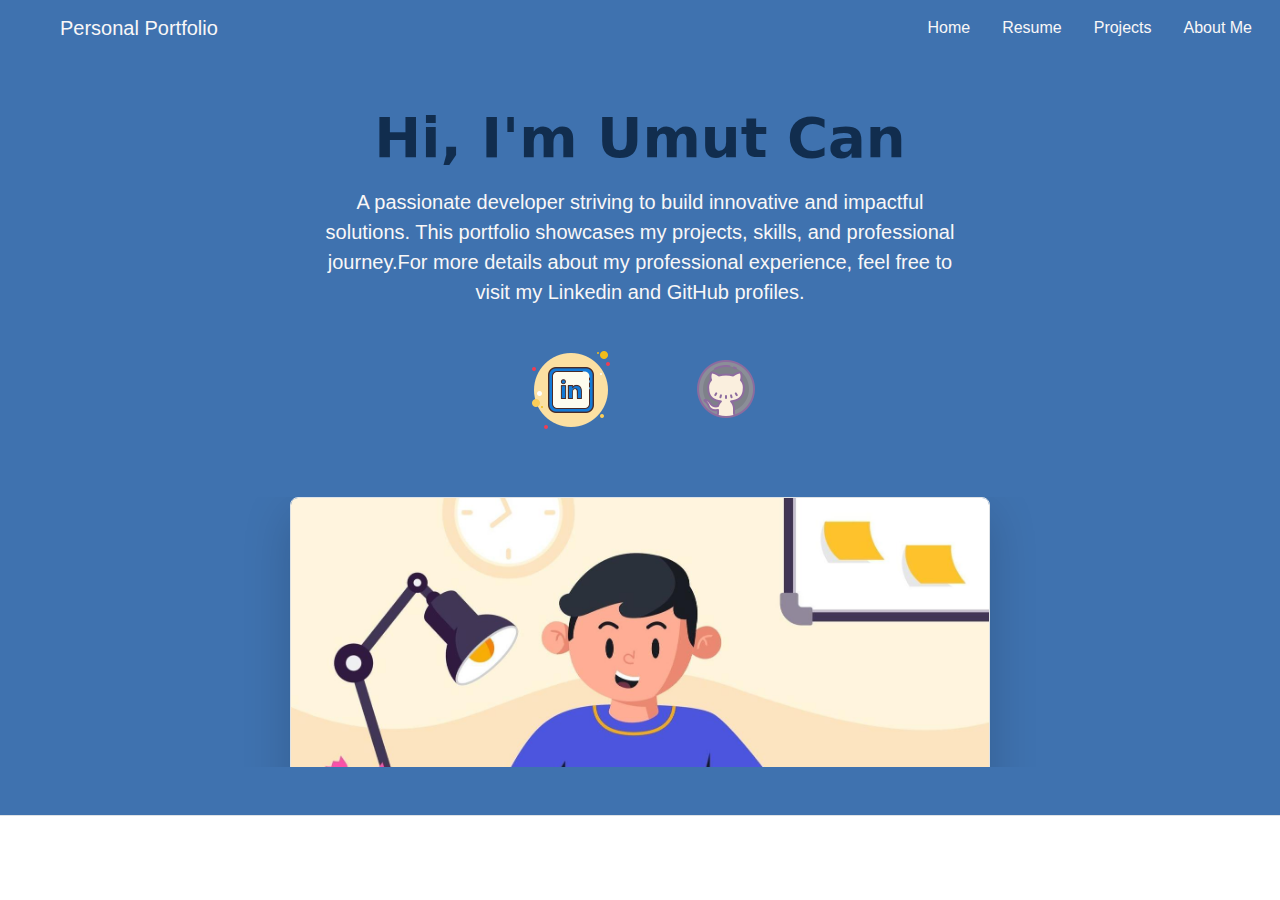
==== index.html @ 704ba35a "home-page-finished" ====
<!DOCTYPE html>
<html lang="en">
  <head>
    <meta charset="UTF-8" />
    <meta name="viewport" content="width=device-width, initial-scale=1.0" />
    <title>Document</title>
    <!-- bootstrap cdn -->
    <link
      href="https://cdn.jsdelivr.net/npm/bootstrap@5.3.3/dist/css/bootstrap.min.css"
      rel="stylesheet"
      integrity="sha384-QWTKZyjpPEjISv5WaRU9OFeRpok6YctnYmDr5pNlyT2bRjXh0JMhjY6hW+ALEwIH"
      crossorigin="anonymous"
    />
    <script
      src="https://cdn.jsdelivr.net/npm/bootstrap@5.3.3/dist/js/bootstrap.bundle.min.js"
      integrity="sha384-YvpcrYf0tY3lHB60NNkmXc5s9fDVZLESaAA55NDzOxhy9GkcIdslK1eN7N6jIeHz"
      crossorigin="anonymous"
    ></script>
    <!-- css file -->
    <link rel="stylesheet" href="css/styles.css" />
    <style>
  .btn-custom {

    color: white;
 
    transition: background-color 0.3s, color 0.3s;
  }

  .btn-custom:hover {
    background-color: white;
   
  }
  .name-text {
    color:#112D4E;
  }
</style>
  </head>
  <body>
    <!-- Navbar -->
    <section id="navbar-section">
      <nav class="navbar navbar-expand-sm" aria-label="Sixth navbar example">
        <div class="container-fluid">
          <a class="navbar-brand mx-5 main-text " href="#">Personal Portfolio</a>
          <button
            class="navbar-toggler"
            type="button"
            data-bs-toggle="collapse"
            data-bs-target="#navbarsExample06"
            aria-controls="navbarsExample06"
            aria-expanded="true"
            aria-label="Toggle navigation"
          >
            <span class="navbar-toggler-icon"></span>
          </button>

          <div
            class="navbar-collapse collapse show "
            id="navbarsExample06"
            style=""
          >
            <ul class="navbar-nav ms-auto mb-2 mb-xl-0 ">
              <li class="nav-item">
                <a class="nav-link  px-3" aria-current="page" href="#">Home</a>
              </li>
           
        
              <li class="nav-item">
                <a href="" class="nav-link px-3">
                    Resume
                </a>
              </li>
              
              <li class="nav-item">
                <a href="" class="nav-link px-3">
                    Projects
                </a>
              </li>
                           
              <li class="nav-item">
                <a href="" class="nav-link px-3">
                    About Me
                </a>
              </li>
          </div>
        </div>
      </nav>
    </section>
    <section id="hero">
        <div class=" py-5 text-center border-bottom">
    <h1 class="display-4 fw-bold  name-text">Hi, I'm Umut Can</h1>
    <div class="col-lg-6 mx-auto my-3">
      <p class="lead mb-4 second-text">A passionate developer striving to build innovative and impactful solutions. This portfolio showcases my projects, skills, and professional journey.For more details about my professional experience, feel free to visit my Linkedin and GitHub profiles.</p>
      <div class="d-grid gap-2 d-sm-flex justify-content-sm-center mb-5">
        <button type="button" class="btn  btn-lg px-4 me-sm-3 btn-custom"> <a href="https://www.linkedin.com/in/umut-can-kavak/"><img src="/images/icons8-linkedin-100.png" alt=""></a>  </button>
        <button type="button" class="btn  btn-lg px-4 btn-custom"><a href="https://github.com/UmutcanKAVAK"><img src="/images/icons8-github-64.png" alt=""></a></button>
      </div>
    </div>
    <div class="overflow-hidden" style="max-height: 30vh;">
      <div class="container px-5">
        <img src="images/student-studying-at-home-free-vector.jpg" class="img-fluid border rounded-3 shadow-lg " alt="Example image" width="700" height="500" loading="lazy">
      </div>
    </div>
  </div>
    </section>
    <section id="resume"></section>
    <section id="projects"></section>
    <section id="aboutme"></section>
  </body>
</html>
---- css/styles.css ----
#navbar-section{
        /* background: linear-gradient(to right, #fff8e2, #684A3A); */
        /* background-image: linear-gradient(to right, rgba(255, 0, 0, 0), rgba(255, 0, 0, 1)); */
    background:#3F72AF
    }

    .nav-item{
    
        font-size: 1rem;
    font-family: 'Inter', sans-serif;
    }


    #hero {
        /* background: linear-gradient(to right, #fff8e2, #684A3A); */
        /* background-image: linear-gradient(to right, rgba(255, 0, 0, 0), rgba(255, 0, 0, 1)); */
        background: #3F72AF;
    }

    .main-text {
        font-family: 'Inter', sans-serif;
        color: #F9F7F7;
    }

    .second-text {
font-family: 'Work Sans', sans-serif;
color: #F9F7F7;
    }

    .nav-link{
        color: #F9F7F7;
    }
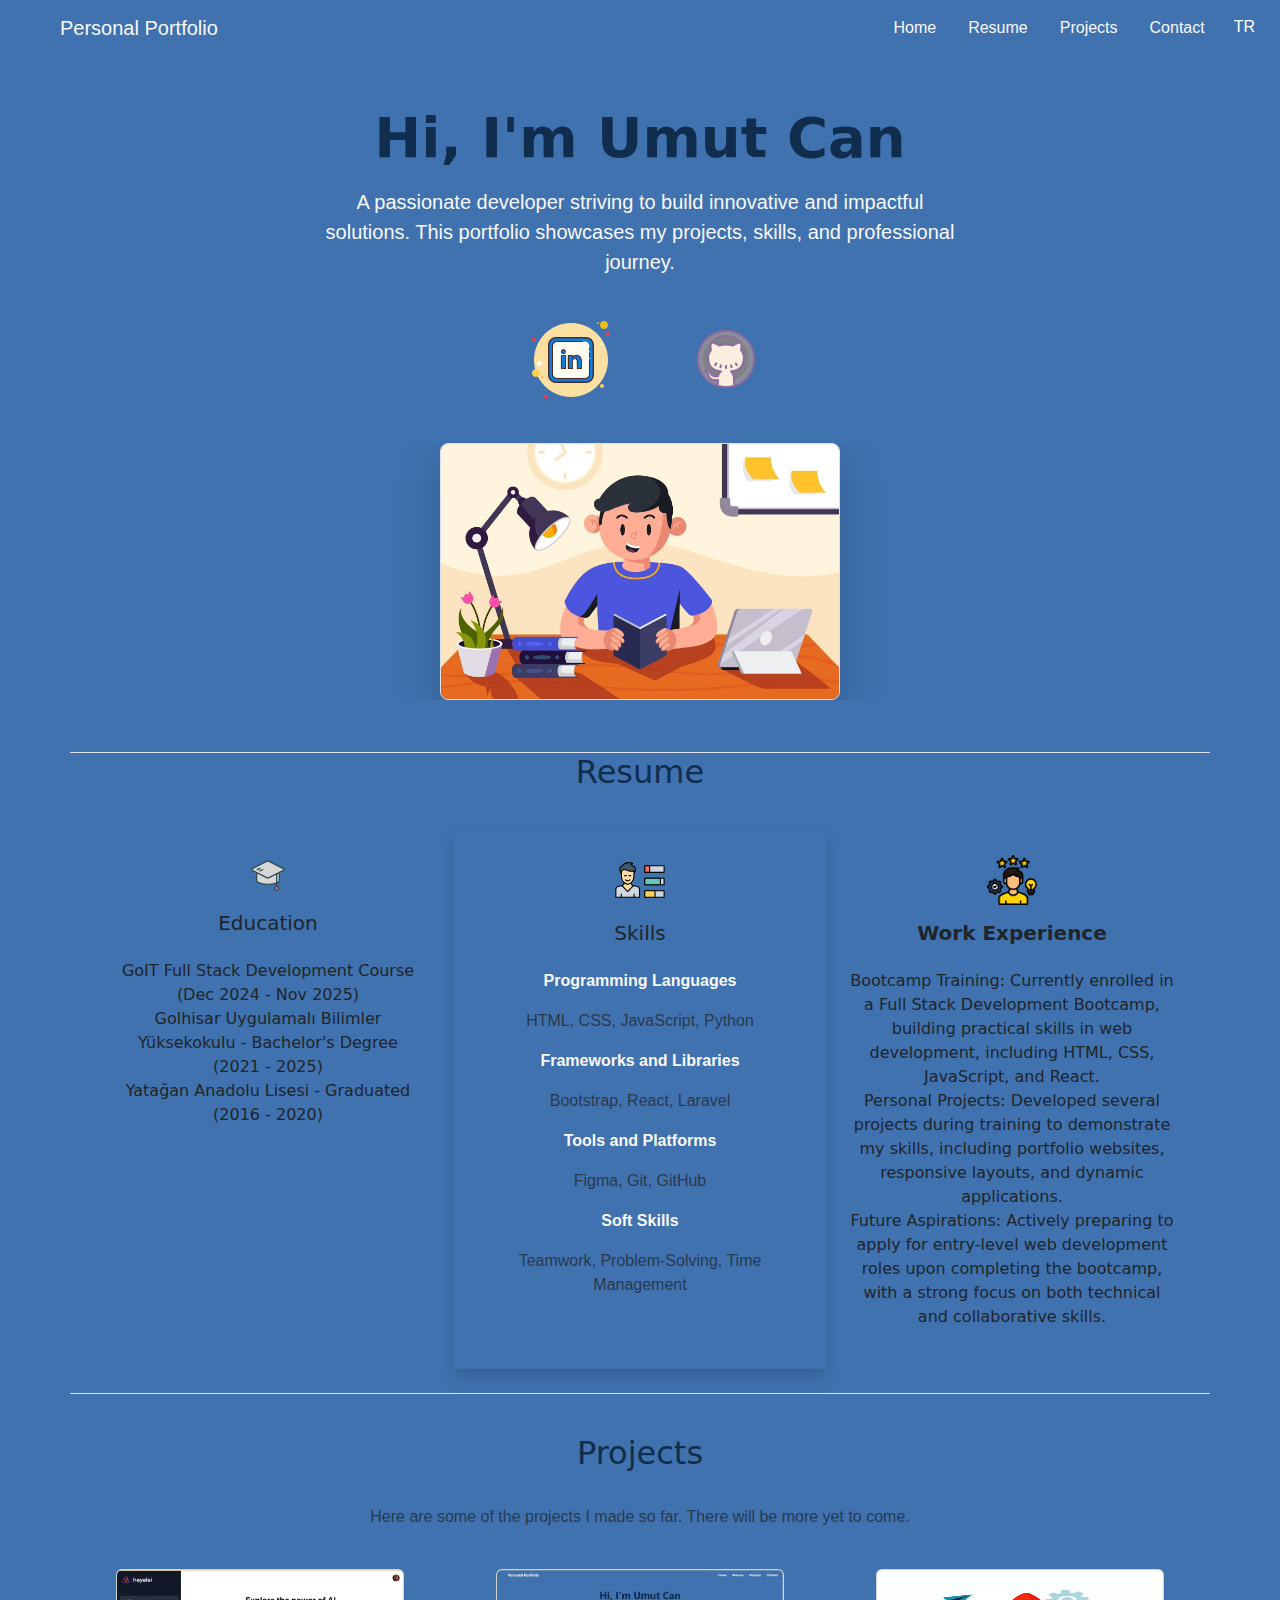
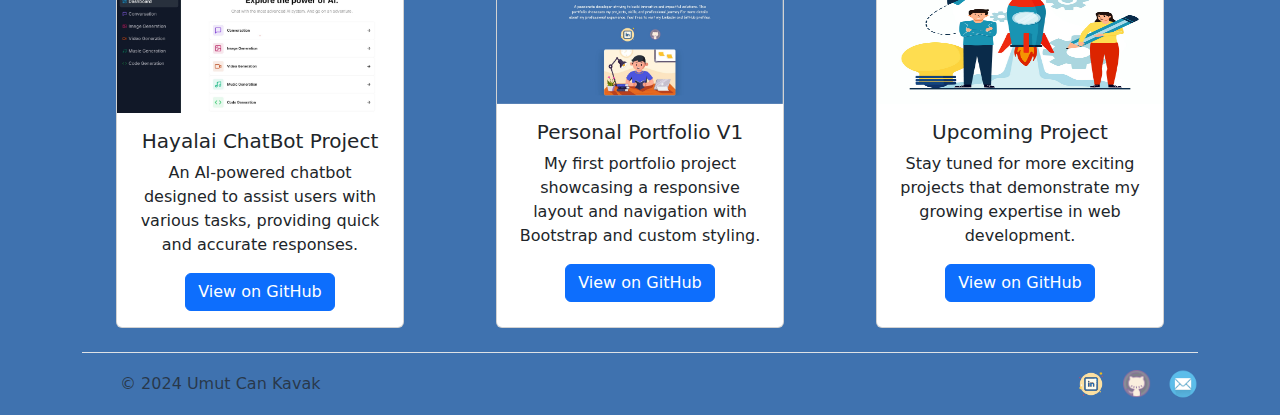
==== commit 774c6025: "Co-authored-by: yselimozel@gmail.com <yselimozel@gmail.com>" ====
--- a/index.html
+++ b/index.html
@@ -33,11 +33,11 @@
   .name-text {
     color:#112D4E;
   }
-</style>
+</style>   
   </head>
-  <body>
+  <body style="background-color: #3f72af;">
     <!-- Navbar -->
-    <section id="navbar-section">
+    <section id="navbar-section ">
       <nav class="navbar navbar-expand-sm" aria-label="Sixth navbar example">
         <div class="container-fluid">
           <a class="navbar-brand mx-5 main-text " href="#">Personal Portfolio</a>
@@ -60,25 +60,33 @@
           >
             <ul class="navbar-nav ms-auto mb-2 mb-xl-0 ">
               <li class="nav-item">
-                <a class="nav-link  px-3" aria-current="page" href="#">Home</a>
+                <a id="home-link" class="nav-link  px-3" aria-current="page" href="#">Home</a>
               </li>
            
         
               <li class="nav-item">
-                <a href="" class="nav-link px-3">
+                <a    id="resume-link" href="#resume" class="nav-link px-3">
                     Resume
                 </a>
               </li>
               
               <li class="nav-item">
-                <a href="" class="nav-link px-3">
+                <a   id="projects-link" href="#projects" class="nav-link px-3">
                     Projects
                 </a>
               </li>
                            
               <li class="nav-item">
-                <a href="" class="nav-link px-3">
-                    About Me
+                <a  id="contact-link"  href="/contact.html" class="nav-link px-3">
+Contact
+                </a>
+              </li>
+
+                    <li class="nav-item">
+             
+<button id="languageToggle" class="btn btn-custom">TR</button>
+
+
                 </a>
               </li>
           </div>
@@ -86,24 +94,431 @@
       </nav>
     </section>
     <section id="hero">
-        <div class=" py-5 text-center border-bottom">
-    <h1 class="display-4 fw-bold  name-text">Hi, I'm Umut Can</h1>
+        <div class=" py-5 text-center">
+    <h1 id="hero-greeting" class="display-4 fw-bold  name-text">Hi, I'm Umut Can</h1>
     <div class="col-lg-6 mx-auto my-3">
-      <p class="lead mb-4 second-text">A passionate developer striving to build innovative and impactful solutions. This portfolio showcases my projects, skills, and professional journey.For more details about my professional experience, feel free to visit my Linkedin and GitHub profiles.</p>
-      <div class="d-grid gap-2 d-sm-flex justify-content-sm-center mb-5">
+      <p  id="hero-description" class="lead mb-4 second-text">A passionate developer striving to build innovative and impactful solutions. This portfolio showcases my projects, skills, and professional journey.For more details about my professional experience, feel free to visit my Linkedin and GitHub profiles.</p>
+      <div class="d-grid gap-2 d-sm-flex justify-content-sm-center mb-4">
         <button type="button" class="btn  btn-lg px-4 me-sm-3 btn-custom"> <a href="https://www.linkedin.com/in/umut-can-kavak/"><img src="/images/icons8-linkedin-100.png" alt=""></a>  </button>
         <button type="button" class="btn  btn-lg px-4 btn-custom"><a href="https://github.com/UmutcanKAVAK"><img src="/images/icons8-github-64.png" alt=""></a></button>
       </div>
     </div>
-    <div class="overflow-hidden" style="max-height: 30vh;">
+    <div class=" overflow-hidden" style="max-height: 30vh;  max-height:50vh ;">
       <div class="container px-5">
-        <img src="images/student-studying-at-home-free-vector.jpg" class="img-fluid border rounded-3 shadow-lg " alt="Example image" width="700" height="500" loading="lazy">
+        <img src="images/student-studying-at-home-free-vector.jpg" class=" border rounded-3 shadow-lg img-fluid " alt="Example image" width="400" height="400" loading="lazy">
       </div>
     </div>
   </div>
     </section>
-    <section id="resume"></section>
-    <section id="projects"></section>
-    <section id="aboutme"></section>
+    <section id="resume">
+<div class="container my-1 border-bottom border-top">
+	<div class="row">
+		<div class="col-md-12 text-center">
+			<div class="lc-block">
+				
+				<h2 id="resume-header" editable="inline" class="name-text" ><b>Resume</b></h2>
+        <p></p>
+			</div>
+			<!-- /lc-block -->
+		</div>
+	</div>
+	<div class="row pt-4 pb-4 g-0">
+		<div class="col-md-4 text-center">
+			<div class="lc-block p-4">
+				<div>
+				<img src="images/education.svg" alt="" width="40px" height="40px">
+					<h5 id="education-header" class="mb-4 mt-3" editable="inline">
+						<strong>Education</strong>
+					</h5>
+				</div>
+				<div >
+          <ul id="education-details" class="list-unstyled">
+            <li><p class="second-text fw-bold">GoIT Full Stack Development Course <br>
+              <p class="second-text text-muted">(2024 December - November 2025) </p> </p></li>
+            <li><p class="second-text    fw-bold "> Golhisar Uygulamalari Bilimler Yuksekokulu</p></li>
+            <li>  <p class="second-text  text-muted    ">Bachelors Degree (2021-2025)</p> </li>
+             <li><p class="second-text  fw-bold"      >Yatagan Anadolu Lisesi - Graduated</p></li>
+            <li>  <p class="second-text text-muted "     >High School Degree (2016-2020)</p> </li>
+          </ul>
+
+         
+				</div>
+			</div>
+			<!-- /lc-block -->
+		</div>
+		<div class="col-md-4 text-center shadow">
+			<div class="lc-block p-4">
+				<div>
+		<img src="images/skills-8818.svg" alt="" width="50px" height="50px">
+					<h5 id="skills-header" class="mb-4 mt-3" editable="inline">
+						<strong>Skills</strong>
+					</h5>
+				</div>
+			<div class="">
+  <ul id="skills-details" class="list-unstyled">
+    <li>
+      <p class="second-text fw-bold">Programming Languages</p>
+      <p class="text-muted second-text">HTML, CSS, JavaScript, Python</p>
+    </li>
+    <li>
+      <p class="second-text fw-bold">Frameworks and Libraries</p>
+      <p class="text-muted second-text">Bootstrap, React, Laravel</p>
+    </li>
+    <li>
+      <p class="second-text fw-bold">Tools and Platforms</p>
+      <p class="text-muted second-text">Figma, Git, GitHub</p>
+    </li>
+    <li>
+      <p class="second-text fw-bold">Soft Skills</p>
+      <p class="text-muted second-text">Teamwork, Problem-Solving, Time Management</p>
+    </li>
+  </ul>
+</div>
+
+			</div>
+		</div>
+		<div class="col-md-4 text-center">
+			<div class="lc-block p-4">
+				<div>
+		<!-- image here -->
+    <div>
+  <img src="images/expertise_17378291.png" alt="Work Experience Icon" width="50" height="50">
+  <h5   id="work-experience-header"   class="mb-4 mt-3">
+    <strong>Work Experience</strong>
+  </h5>
+</div>
+<div>
+  <ul  id="work-experience" class="list-unstyled">
+    <li>
+      <p class="second-text fw-bold">Bootcamp Training</p>
+      <p class="text-muted second-text">Currently enrolled in a Full Stack Development Bootcamp, building practical skills in web development, including HTML, CSS, JavaScript, and React.</p>
+    </li>
+    <li>
+      <p class="second-text fw-bold">Personal Projects</p>
+      <p class="text-muted second-text">Developed several projects during training to demonstrate my skills, including portfolio websites, responsive layouts, and dynamic applications.</p>
+    </li> 
+    <li> 
+      <p class="second-text fw-bold">Future Aspirations</p>
+      <p class="text-muted second-text ">Actively preparing to apply for entry-level web development roles upon completing the bootcamp, with a strong focus on both technical and collaborative skills.</p>
+    </li>
+  </ul>
+</div>
+
+</div>
+			</div>
+		</div>
+	</div>
+</div>
+</section>
+
+<section id="projects">
+  <div class="container  ">
+    <div  id="projects-container" class="row  justify-content-center g-4 my-3 align-contents-center text-center">
+      <!-- Hayalai ChatBot Project -->
+
+       				
+				<h2  id="projects-header" editable="inline" class="name-text" ><b>Projects</b></h2>
+        <p id="projects-description" class="text-muted second-text ">Here are some of the projects I made so far. There will be more yet to come.</p>
+      <div class="col-lg-4 col-md-6 col-sm-12 d-flex justify-content-center">
+        <div class="card h-100" style="width: 18rem;">
+          <img src="images/hayalai.jpg" class="card-img-top" alt="Hayalai ChatBot Project">
+          <div class="card-body">
+            <h5 class="card-title">Hayalai ChatBot Project</h5>
+            <p class="card-text">An AI-powered chatbot designed to assist users with various tasks, providing quick and accurate responses.</p>
+            <a href="https://github.com/UmutcanKAVAK/next_project" class="btn btn-primary github-button" target="_blank">View on GitHub</a>
+          </div>
+        </div>
+      </div>
+
+      <!-- Personal Portfolio V1 -->
+      <div class="col-lg-4 col-md-6 col-sm-12 d-flex justify-content-center  ">
+        <div class="card h-100" style="width: 18rem;">
+          <img src="images/main-page-resume.jpg" class="card-img-top" alt="Personal Portfolio V1">
+          <div class="card-body">
+            <h5 class="card-title">Personal Portfolio V1</h5>
+            <p class="card-text">My first portfolio project showcasing a responsive layout and navigation with Bootstrap and custom styling.</p>
+            <a href="https://github.com/UmutcanKAVAK/capstone-project-2" class="btn btn-primary github-button" target="_blank">View on GitHub</a>
+          </div>
+        </div>
+      </div>
+
+            <div class="col-lg-4 col-md-6 col-sm-12 d-flex justify-content-center">
+        <div class="card h-100" style="width: 18rem;">
+          <img src="images/4992491.jpg" class="card-img-top" width="286px" height="134.2px" alt="Personal Portfolio V1">
+          <div class="card-body">
+            <h5 class="card-title">Upcoming Project</h5>
+            <p class="card-text">Stay tuned for more exciting projects that demonstrate my growing expertise in web development.</p>
+            <a href="https://github.com/UmutcanKAVAK/capstone-project-2" class="btn btn-primary github-button" target="_blank">View on GitHub</a>
+          </div>
+        </div>
+      </div>
+
+    </div>
+  </div>
+</section>
+
+
+
+    <!-- Footer Section -->
+
+ <div id="footer" class="container " >
+  <footer  class="d-flex flex-wrap justify-content-between align-items-center py-3   mt-4 border-top w-100">
+    <div class="col-md-4 d-flex align-items-center">
+      <a href="/" class="mb-3 me-2 mb-md-0 text-body-secondary text-decoration-none lh-1">
+        <svg class="bi" width="30" height="24"><use xlink:href="#bootstrap"></use></svg>
+      </a>
+      <span  id="footer-text" class="mb-3 mb-md-0 text-body-secondary">© 2024 Umut Can Kavak</span>
+    </div>
+
+    <ul class="nav col-md-4 justify-content-end list-unstyled d-flex">
+      <li class="ms-3">
+        <a class="text-body-secondary" href="https://www.linkedin.com/in/umut-can-kavak/" target="_blank">
+          <img src="/images/icons8-linkedin-100.png" alt="LinkedIn" width="30">
+        </a>
+      </li>
+      <li class="ms-3">
+        <a class="text-body-secondary" href="https://github.com/UmutcanKAVAK" target="_blank">
+          <img src="/images/icons8-github-64.png" alt="GitHub" width="30">
+        </a>
+      </li>
+      <li class="ms-3">
+        <a class="text-body-secondary" href="mailto:umutcankvk335@gmail.com">
+          <img src="/images/mail-1454731_640.webp" alt="Email" width="30">
+        </a>
+      </li>
+    </ul>
+  </footer>
+</div>
+
+<script>
+  document.addEventListener("DOMContentLoaded", () => {
+  // Place your script logic here
+  updateLanguage(currentLanguage);
+});
+
+  const translations = {
+  en: {
+    navbarBrand: "Personal Portfolio",
+    homeLink: "Home",
+    resumeLink: "Resume",
+    projectsLink: "Projects",
+    contactLink: "Contact",
+    languageButton: "Switch to Turkish",
+    heroGreeting: "Hi, I'm Umut Can",
+    heroDescription:
+      "A passionate developer striving to build innovative and impactful solutions. This portfolio showcases my projects, skills, and professional journey.",
+    resumeHeader: "Resume",
+    educationHeader: "Education",
+    educationDetails: [
+      "GoIT Full Stack Development Course (Dec 2024 - Nov 2025)",
+      "Golhisar Uygulamalı Bilimler Yüksekokulu - Bachelor's Degree",
+      "(2021 - 2025)",
+      "Yatağan Anadolu Lisesi - Graduated",
+      "(2016 - 2020)",
+    ],
+    skillsHeader: "Skills",
+    skillsDetails: {
+      programming: "Programming Languages",
+      programmingList: "HTML, CSS, JavaScript, Python",
+      frameworks: "Frameworks and Libraries",
+      frameworksList: "Bootstrap, React, Laravel",
+      tools: "Tools and Platforms",
+      toolsList: "Figma, Git, GitHub",
+      softSkills: "Soft Skills",
+      softSkillsList: "Teamwork, Problem-Solving, Time Management",
+    },
+    workExperienceHeader: "Work Experience",
+    workExperienceDetails: [
+      {
+        title: "Bootcamp Training",
+        description:
+          "Currently enrolled in a Full Stack Development Bootcamp, building practical skills in web development, including HTML, CSS, JavaScript, and React.",
+      },
+      {
+        title: "Personal Projects",
+        description:
+          "Developed several projects during training to demonstrate my skills, including portfolio websites, responsive layouts, and dynamic applications.",
+      },
+      {
+        title: "Future Aspirations",
+        description:
+          "Actively preparing to apply for entry-level web development roles upon completing the bootcamp, with a strong focus on both technical and collaborative skills.",
+      },
+    ],
+    projectsHeader: "Projects",
+    projectsDetails: [
+      {
+        title: "Hayalai ChatBot Project",
+        description:
+          "An AI-powered chatbot designed to assist users with various tasks, providing quick and accurate responses.",
+      },
+      {
+        title: "Personal Portfolio V1",
+        description:
+          "My first portfolio project showcasing a responsive layout and navigation with Bootstrap and custom styling.",
+      },
+      {
+        title: "Upcoming Project",
+        description:
+          "Stay tuned for more exciting projects that demonstrate my growing expertise in web development.",
+      },
+    ],
+    footerText: "© 2024 Umut Can Kavak",
+
+
+
+ projectsDescription: "Here are some of the projects I made so far. There will be more yet to come.",
+   viewOnGitHub: "View on GitHub",
+
+  },
+  tr: {
+    navbarBrand: "Kişisel Portföy",
+    homeLink: "Anasayfa",
+    resumeLink: "Özgeçmiş",
+    projectsLink: "Projeler",
+    contactLink: "İletişim",
+    languageButton: "İngilizce'ye Geç",
+    heroGreeting: "Merhaba, Ben Umut Can",
+    heroDescription:
+      "Yenilikçi ve etkili çözümler oluşturmak için tutkulu bir geliştirici. Bu portföy, projelerimi, becerilerimi ve profesyonel yolculuğumu sergiler.",
+    resumeHeader: "Özgeçmiş",
+    educationHeader: "Eğitim",
+    educationDetails: [
+      "GoIT Tam Yığın Geliştirme Kursu (Aralık 2024 - Kasım 2025)",
+      "Gölhisar Uygulamalı Bilimler Yüksekokulu - Lisans Derecesi",
+      "(2021 - 2025)",
+      "Yatağan Anadolu Lisesi - Mezun",
+      "(2016 - 2020)",
+    ],
+    skillsHeader: "Beceriler",
+    skillsDetails: {
+      programming: "Programlama Dilleri",
+      programmingList: "HTML, CSS, JavaScript, Python",
+      frameworks: "Çerçeveler ve Kütüphaneler",
+      frameworksList: "Bootstrap, React, Laravel",
+      tools: "Araçlar ve Platformlar",
+      toolsList: "Figma, Git, GitHub",
+      softSkills: "Kişisel Beceriler",
+      softSkillsList: "Ekip Çalışması, Problem Çözme, Zaman Yönetimi",
+    },
+    workExperienceHeader: "İş Deneyimi",
+    workExperienceDetails: [
+      {
+        title: "Bootcamp Eğitimi",
+        description:
+          "HTML, CSS, JavaScript ve React dahil olmak üzere web geliştirme konusunda pratik beceriler kazandıran bir Tam Yığın Geliştirme Bootcamp'ine katılmaktayım.",
+      },
+      {
+        title: "Kişisel Projeler",
+        description:
+          "Portföy web siteleri, duyarlı tasarımlar ve dinamik uygulamalar dahil olmak üzere becerilerimi göstermek için eğitim sırasında birçok proje geliştirdim.",
+      },
+      {
+        title: "Gelecek Hedefleri",
+        description:
+          "Bootcamp'i tamamladıktan sonra giriş seviyesi web geliştirme pozisyonlarına başvurmak için aktif olarak hazırlanıyorum ve hem teknik hem de iş birliği becerilerine odaklanıyorum.",
+      },
+    ],
+    projectsHeader: "Projeler",
+    projectsDetails: [
+      {
+        title: "Hayalai ChatBot Projesi",
+        description:
+          "Kullanıcıları çeşitli görevlerde desteklemek için tasarlanmış, hızlı ve doğru yanıtlar sağlayan bir yapay zeka destekli chatbot.",
+      },
+      {
+        title: "Kişisel Portföy V1",
+        description:
+          "Bootstrap ve özel stil kullanılarak oluşturulmuş, duyarlı bir tasarımı ve gezinmeyi sergileyen ilk portföy projem.",
+      },
+      {
+        title: "Yaklaşan Proje",
+        description:
+          "Web geliştirme konusundaki büyüyen uzmanlığımı gösteren daha heyecan verici projeler için takipte kalın.",
+      },
+    ],
+    footerText: "© 2024 Umut Can Kavak",  projectsDescription: "Şimdiye kadar yaptığım bazı projeler burada. Daha fazlası yakında gelecek.", viewOnGitHub: "GitHub'da Görüntüle",
+  },
+};
+
+let currentLanguage = "en";
+
+function updateLanguage(language) {
+  // Navbar
+  document.querySelector(".navbar-brand").innerText = translations[language].navbarBrand;
+  document.querySelector("#home-link").innerText = translations[language].homeLink;
+  document.querySelector("#resume-link").innerText = translations[language].resumeLink;
+  document.querySelector("#projects-link").innerText = translations[language].projectsLink;
+  document.querySelector("#contact-link").innerText = translations[language].contactLink;
+
+  // Hero Section
+  document.getElementById("hero-greeting").innerText = translations[language].heroGreeting;
+  document.getElementById("hero-description").innerText = translations[language].heroDescription;
+
+  // Resume Section
+  document.getElementById("resume-header").innerText = translations[language].resumeHeader;
+  document.getElementById("education-header").innerText = translations[language].educationHeader;
+
+  const educationList = translations[language].educationDetails
+    .map((item) => `<li>${item}</li>`)
+    .join("");
+  document.getElementById("education-details").innerHTML = educationList;
+
+  const workExperienceList = translations[language].workExperienceDetails
+    .map((item) => `<li>${item.title}: ${item.description}</li>`)
+    .join("");
+  document.getElementById("work-experience").innerHTML = workExperienceList;
+ // Skills Section
+    document.getElementById("skills-header").innerText = translations[language].skillsHeader;
+    const skillsList = `
+        <li><p class="second-text fw-bold">${translations[language].skillsDetails.programming}</p>
+        <p class="text-muted second-text">${translations[language].skillsDetails.programmingList}</p></li>
+        <li><p class="second-text fw-bold">${translations[language].skillsDetails.frameworks}</p>
+        <p class="text-muted second-text">${translations[language].skillsDetails.frameworksList}</p></li>
+        <li><p class="second-text fw-bold">${translations[language].skillsDetails.tools}</p>
+        <p class="text-muted second-text">${translations[language].skillsDetails.toolsList}</p></li>
+        <li><p class="second-text fw-bold">${translations[language].skillsDetails.softSkills}</p>
+        <p class="text-muted second-text">${translations[language].skillsDetails.softSkillsList}</p></li>`;
+    
+    document.getElementById("skills-details").innerHTML = skillsList;
+ // Projects Section
+  document.getElementById("projects-header").innerText = translations[language].projectsHeader;
+document.getElementById("projects-description").innerText =
+    translations[language].projectsDescription;
+
+  // Update project cards dynamically
+  const projectsDetails = translations[language].projectsDetails;
+  const projectCards = document.querySelectorAll("#projects-container .card");
+
+  projectCards.forEach((card, index) => {
+    if (projectsDetails[index]) {
+      card.querySelector(".card-title").innerText = projectsDetails[index].title;
+      card.querySelector(".card-text").innerText = projectsDetails[index].description;
+    }
+  });
+      // Update GitHub links styled as buttons
+  const githubLinks = document.querySelectorAll(".github-button");
+  githubLinks.forEach((link) => {
+    link.innerText = translations[language].viewOnGitHub;
+  });
+  // Footer
+  document.getElementById("footer-text").innerText = translations[language].footerText;
+
+  // Language Toggle Button Update
+  document.getElementById("languageToggle").innerText = language === "en" ? "TR" : "EN";
+}
+document.getElementById("languageToggle").addEventListener("click", () => {
+  currentLanguage = currentLanguage === "en" ? "tr" : "en";
+  updateLanguage(currentLanguage);
+});
+
+
+
+// Initialize default language
+updateLanguage(currentLanguage);
+
+</script>
+
+
   </body>
 </html>
--- a/css/styles.css
+++ b/css/styles.css
@@ -29,4 +29,26 @@
 
     .nav-link{
         color: #F9F7F7;
-    }+    }
+
+    #resume {
+background-color:#3F72AF;
+    }
+
+    #projects {
+        background-color: #3f72af;
+    }
+
+    #footer {
+        background-color: #3f72af;
+    }
+.project-title {
+    font-size: 1.2rem;
+    font-weight: bold;
+    color: #112D4E;
+}
+
+.project-description {
+    font-size: 1rem;
+    color: #6c757d;
+}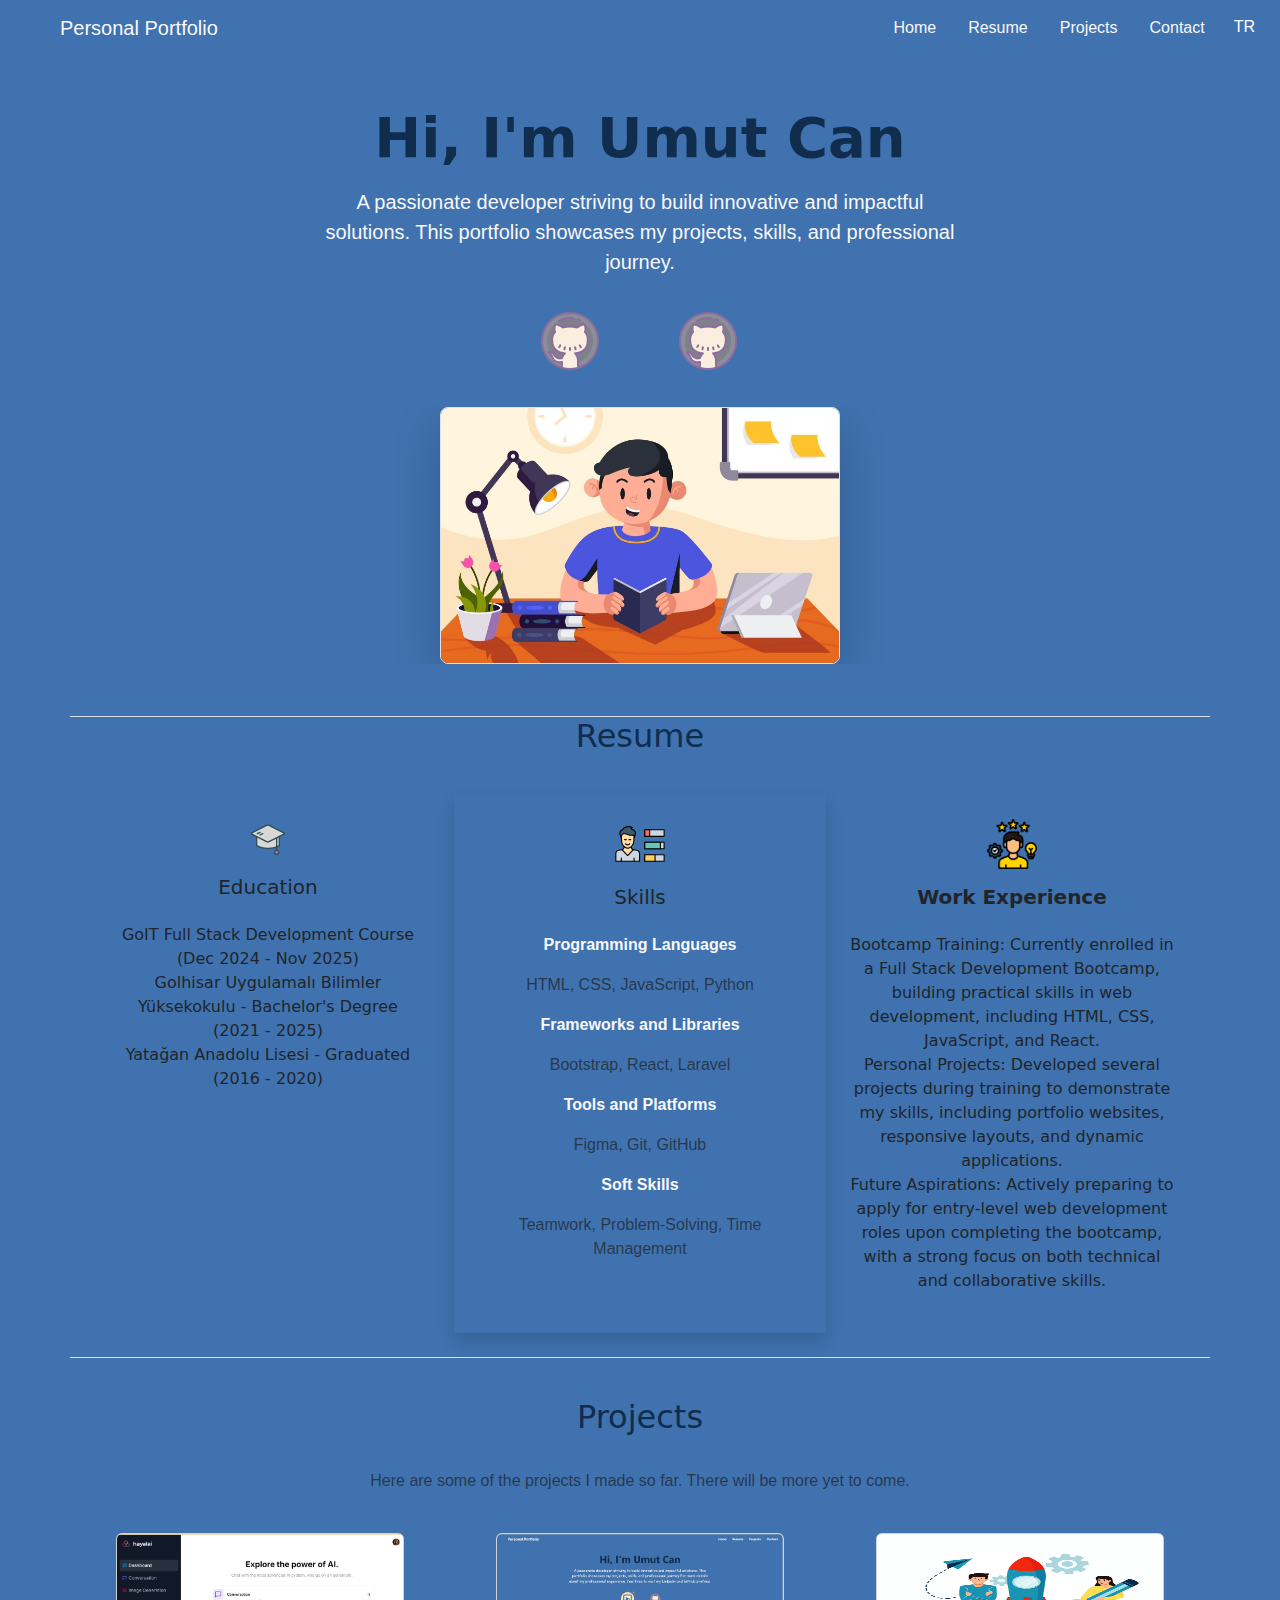
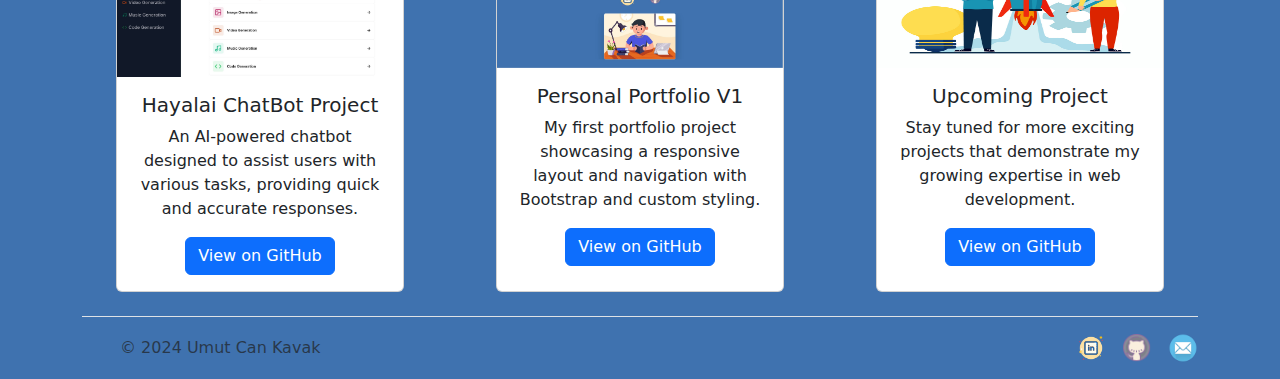
==== commit 2cac589f: "Update index.html" ====
--- a/index.html
+++ b/index.html
@@ -77,7 +77,7 @@
               </li>
                            
               <li class="nav-item">
-                <a  id="contact-link"  href="/contact.html" class="nav-link px-3">
+                <a  id="contact-link"  href="contact.html" class="nav-link px-3">
 Contact
                 </a>
               </li>
@@ -99,8 +99,8 @@
     <div class="col-lg-6 mx-auto my-3">
       <p  id="hero-description" class="lead mb-4 second-text">A passionate developer striving to build innovative and impactful solutions. This portfolio showcases my projects, skills, and professional journey.For more details about my professional experience, feel free to visit my Linkedin and GitHub profiles.</p>
       <div class="d-grid gap-2 d-sm-flex justify-content-sm-center mb-4">
-        <button type="button" class="btn  btn-lg px-4 me-sm-3 btn-custom"> <a href="https://www.linkedin.com/in/umut-can-kavak/"><img src="/images/icons8-linkedin-100.png" alt=""></a>  </button>
-        <button type="button" class="btn  btn-lg px-4 btn-custom"><a href="https://github.com/UmutcanKAVAK"><img src="/images/icons8-github-64.png" alt=""></a></button>
+        <button type="button" class="btn  btn-lg px-4 me-sm-3 btn-custom"> <a href="https://www.linkedin.com/in/umut-can-kavak/"><img src="images/icons8-github-64.png" alt=""></a>  </button>
+        <button type="button" class="btn  btn-lg px-4 btn-custom"><a href="https://github.com/UmutcanKAVAK"><img src="images/icons8-github-64.png" alt=""></a></button>
       </div>
     </div>
     <div class=" overflow-hidden" style="max-height: 30vh;  max-height:50vh ;">
